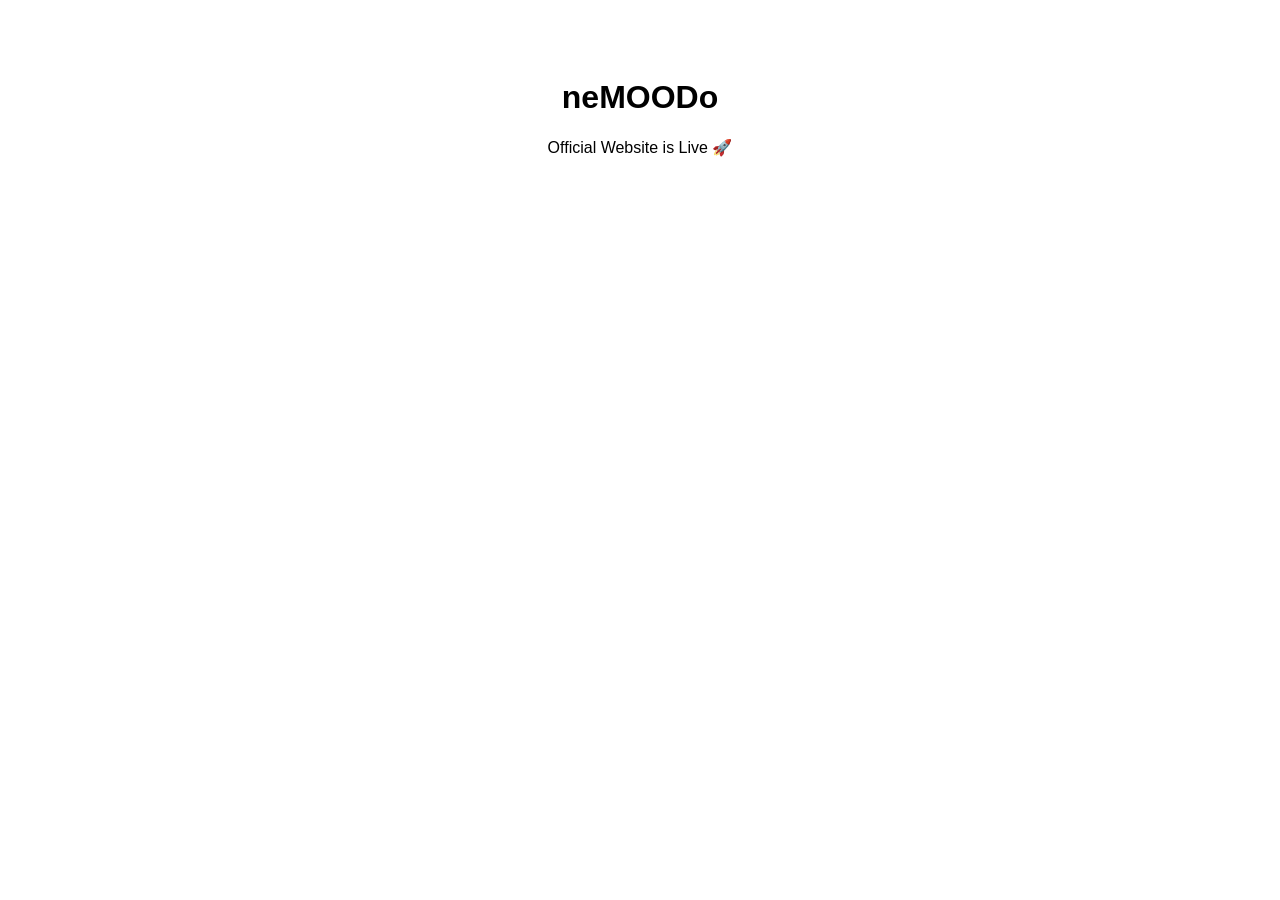
==== index.html @ e5e27f0d "add website homepage" ====
<!DOCTYPE html>
<html>
<head>
  <title>neMOODo</title>
  <meta name="viewport" content="width=device-width, initial-scale=1">
</head>
<body style="font-family: Arial; text-align:center; padding-top:50px;">
  <h1>neMOODo</h1>
  <p>Official Website is Live 🚀</p>
</body>
</html>
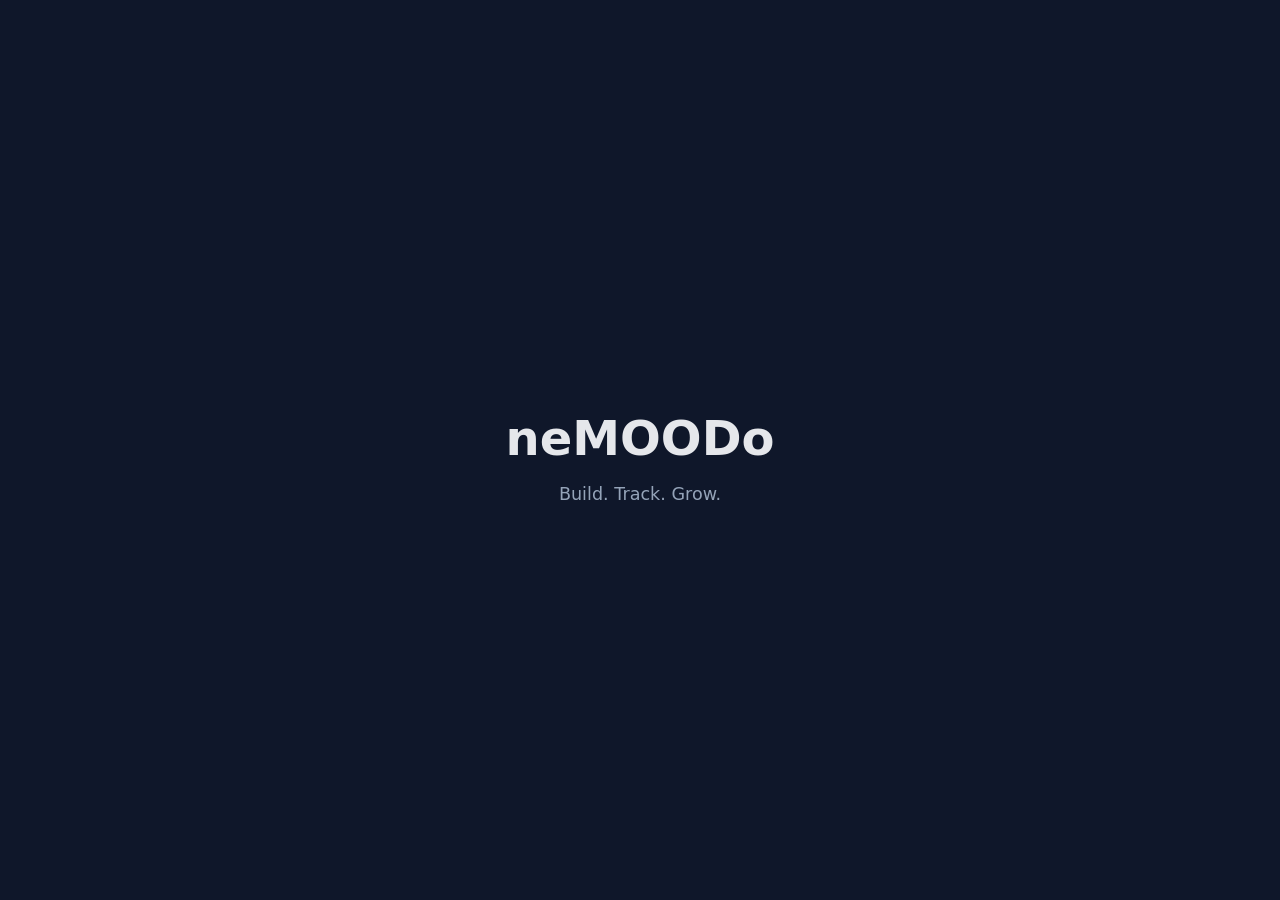
==== commit 112e7206: "improve homepage layout" ====
--- a/index.html
+++ b/index.html
@@ -1,11 +1,17 @@
 <!DOCTYPE html>
-<html>
+<html lang="en">
 <head>
+  <meta charset="UTF-8" />
   <title>neMOODo</title>
-  <meta name="viewport" content="width=device-width, initial-scale=1">
+  <meta name="viewport" content="width=device-width, initial-scale=1.0" />
+  <link rel="stylesheet" href="style.css" />
 </head>
-<body style="font-family: Arial; text-align:center; padding-top:50px;">
-  <h1>neMOODo</h1>
-  <p>Official Website is Live 🚀</p>
+<body>
+  <div class="container">
+    <div class="box">
+      <h1>neMOODo</h1>
+      <p>Build. Track. Grow.</p>
+    </div>
+  </div>
 </body>
 </html>
--- a/style.css
+++ b/style.css
@@ -0,0 +1,27 @@
+body {
+  margin: 0;
+  font-family: system-ui, -apple-system, BlinkMacSystemFont, sans-serif;
+  background: #0f172a;
+  color: #e5e7eb;
+}
+
+.container {
+  height: 100vh;
+  display: flex;
+  align-items: center;
+  justify-content: center;
+}
+
+.box {
+  text-align: center;
+}
+
+h1 {
+  font-size: 3rem;
+  margin-bottom: 0.5rem;
+}
+
+p {
+  color: #94a3b8;
+  font-size: 1.1rem;
+}
